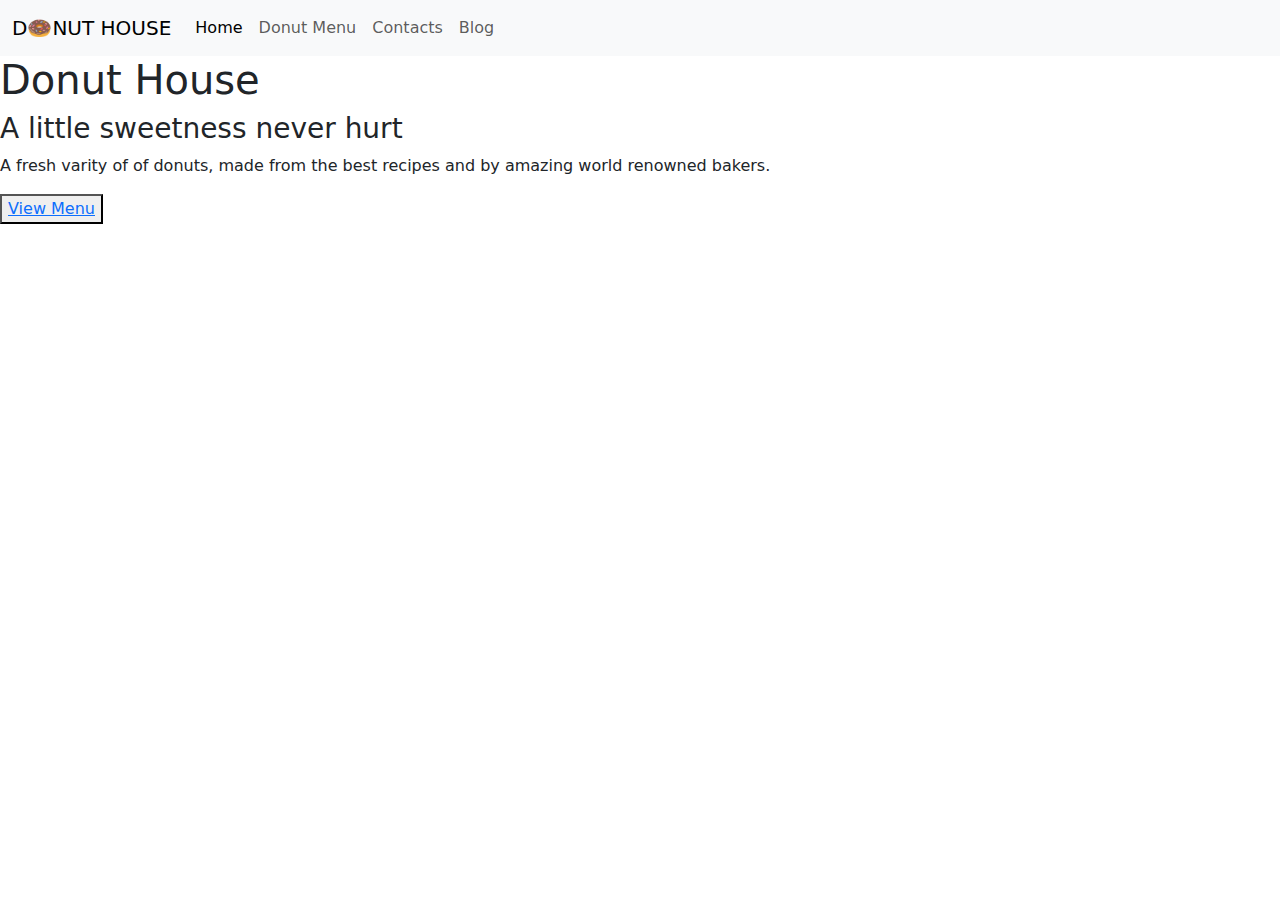
==== index.html @ 0ea3c22b "Initial commit" ====
<!DOCTYPE html>
<html lang="en">
  <head>
    <meta charset="UTF-8" />
    <meta name="viewport" content="width=device-width, initial-scale=1.0" />
    <link
      href="https://cdn.jsdelivr.net/npm/bootstrap@5.3.3/dist/css/bootstrap.min.css"
      rel="stylesheet"
      integrity="sha384-QWTKZyjpPEjISv5WaRU9OFeRpok6YctnYmDr5pNlyT2bRjXh0JMhjY6hW+ALEwIH"
      crossorigin="anonymous"
    />
    <script
      src="https://cdn.jsdelivr.net/npm/bootstrap@5.3.3/dist/js/bootstrap.bundle.min.js"
      integrity="sha384-YvpcrYf0tY3lHB60NNkmXc5s9fDVZLESaAA55NDzOxhy9GkcIdslK1eN7N6jIeHz"
      crossorigin="anonymous"
    ></script>
    <title>Document</title>
  </head>
  <body>
    <nav class="navbar navbar-expand-lg bg-body-tertiary">
      <div class="container-fluid">
        <a class="navbar-brand" href="#">D🍩NUT HOUSE</a>
        <button
          class="navbar-toggler"
          type="button"
          data-bs-toggle="collapse"
          data-bs-target="#navbarNavAltMarkup"
          aria-controls="navbarNavAltMarkup"
          aria-expanded="false"
          aria-label="Toggle navigation"
        >
          <span class="navbar-toggler-icon"></span>
        </button>
        <div class="collapse navbar-collapse" id="navbarNavAltMarkup">
          <div class="navbar-nav">
            <a class="nav-link active" aria-current="page" href="#">Home</a>
            <a class="nav-link" href="#"> Donut Menu</a>
            <a class="nav-link" href="#">Contacts</a>
            <a class="nav-link" href="#">Blog</a>
          </div>
        </div>
      </div>
    </nav>

    <h1>Donut House</h1>
    <h3>A little sweetness never hurt</h3>
    <p>
      A fresh varity of of donuts, made from the best recipes and by amazing
      world renowned bakers.
    </p>

    <button>
      <a href="">View Menu</a>
    </button>
  </body>
</html>
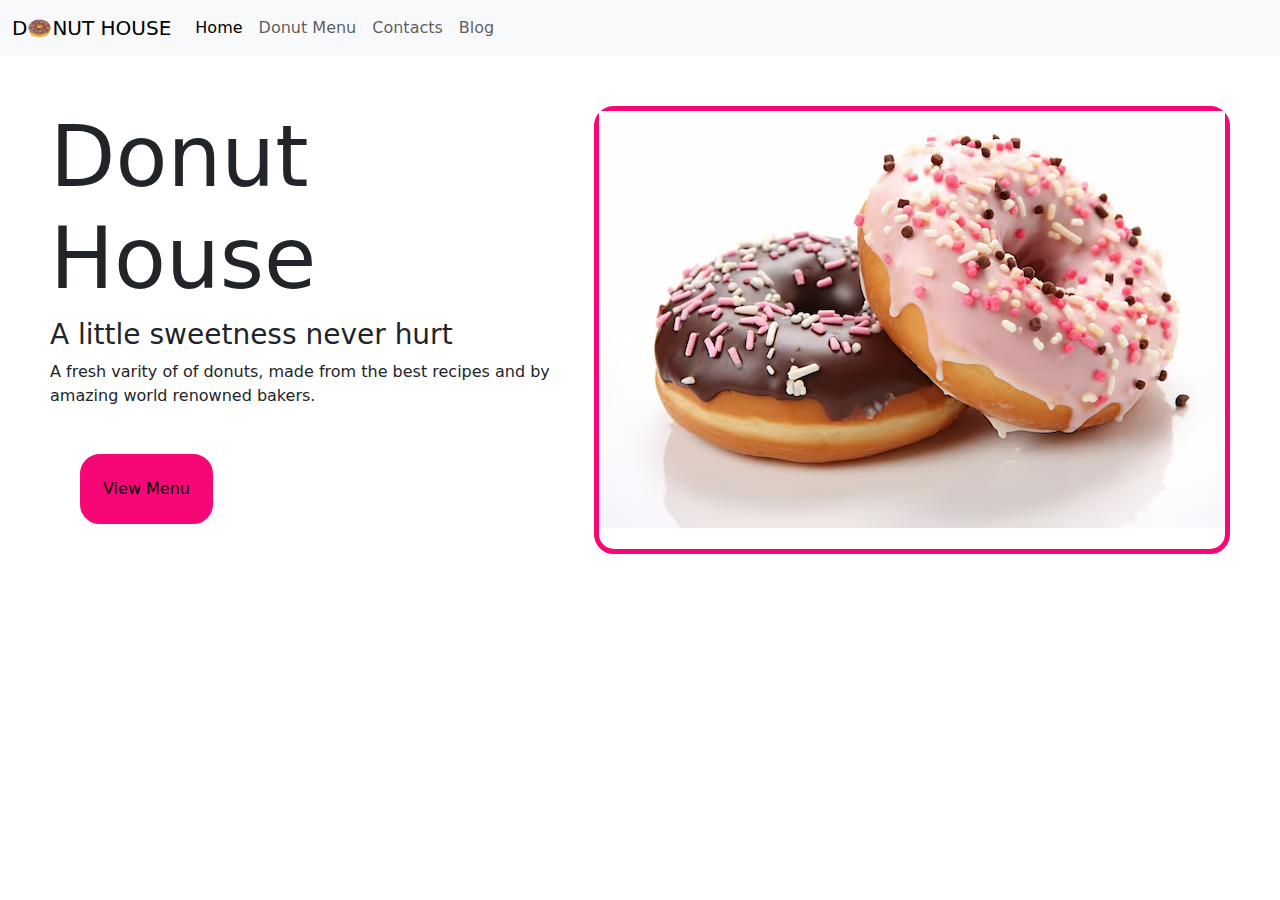
==== commit 8800da4f: "Initial CSS styling" ====
--- a/index.html
+++ b/index.html
@@ -14,6 +14,7 @@
       integrity="sha384-YvpcrYf0tY3lHB60NNkmXc5s9fDVZLESaAA55NDzOxhy9GkcIdslK1eN7N6jIeHz"
       crossorigin="anonymous"
     ></script>
+    <link rel="stylesheet" href="src/images/style.css" />
     <title>Document</title>
   </head>
   <body>
@@ -34,23 +35,30 @@
         <div class="collapse navbar-collapse" id="navbarNavAltMarkup">
           <div class="navbar-nav">
             <a class="nav-link active" aria-current="page" href="#">Home</a>
-            <a class="nav-link" href="#"> Donut Menu</a>
-            <a class="nav-link" href="#">Contacts</a>
-            <a class="nav-link" href="#">Blog</a>
+            <a class="nav-link" href="menu.html"> Donut Menu</a>
+            <a class="nav-link" href="contact.html">Contacts</a>
+            <a class="nav-link" href="blog.html">Blog</a>
           </div>
         </div>
       </div>
     </nav>
 
-    <h1>Donut House</h1>
-    <h3>A little sweetness never hurt</h3>
-    <p>
-      A fresh varity of of donuts, made from the best recipes and by amazing
-      world renowned bakers.
-    </p>
+    <div class="main-page">
+      <div class="home-front">
+        <h1>Donut House</h1>
+        <h3>A little sweetness never hurt</h3>
+        <p>
+          A fresh varity of of donuts, made from the best recipes and by amazing
+          world renowned bakers.
+        </p>
+        <button class="menu-button">
+          <a href="menu.html">View Menu</a>
+        </button>
+      </div>
 
-    <button>
-      <a href="">View Menu</a>
-    </button>
+      <div class="home-image">
+        <img src="src/images/donut3.avif" alt="" />
+      </div>
+    </div>
   </body>
 </html>
--- a/src/images/style.css
+++ b/src/images/style.css
@@ -0,0 +1,46 @@
+h1 {
+  font-size: 85px;
+}
+a {
+  text-decoration: none;
+  color: black;
+}
+
+.main-page {
+  display: flex;
+  justify-content: space-between;
+  margin: 50px;
+}
+.menu-button {
+  margin: 30px;
+  padding: 20px;
+  border: 3px solid #f70776;
+  border-radius: 20px;
+  background-color: #f70776;
+}
+.menu-button:hover {
+  background-color: white;
+  color: #f70776;
+  transition: 200ms ease-in-out;
+  cursor: pointer;
+}
+.home-image {
+  border-radius: 20px;
+  border: 5px solid #f70776;
+}
+.menu-image {
+  border-radius: 5px;
+  width: 200px;
+  margin: 30px;
+  transition: transform 0.3s ease-in-out;
+}
+.menu-image:hover {
+  transform: scale(1.2);
+}
+.order-button {
+  margin: 10px;
+  padding: 10px;
+  border: 3px solid #f70776;
+  border-radius: 8px;
+  background-color: #f70776;
+}
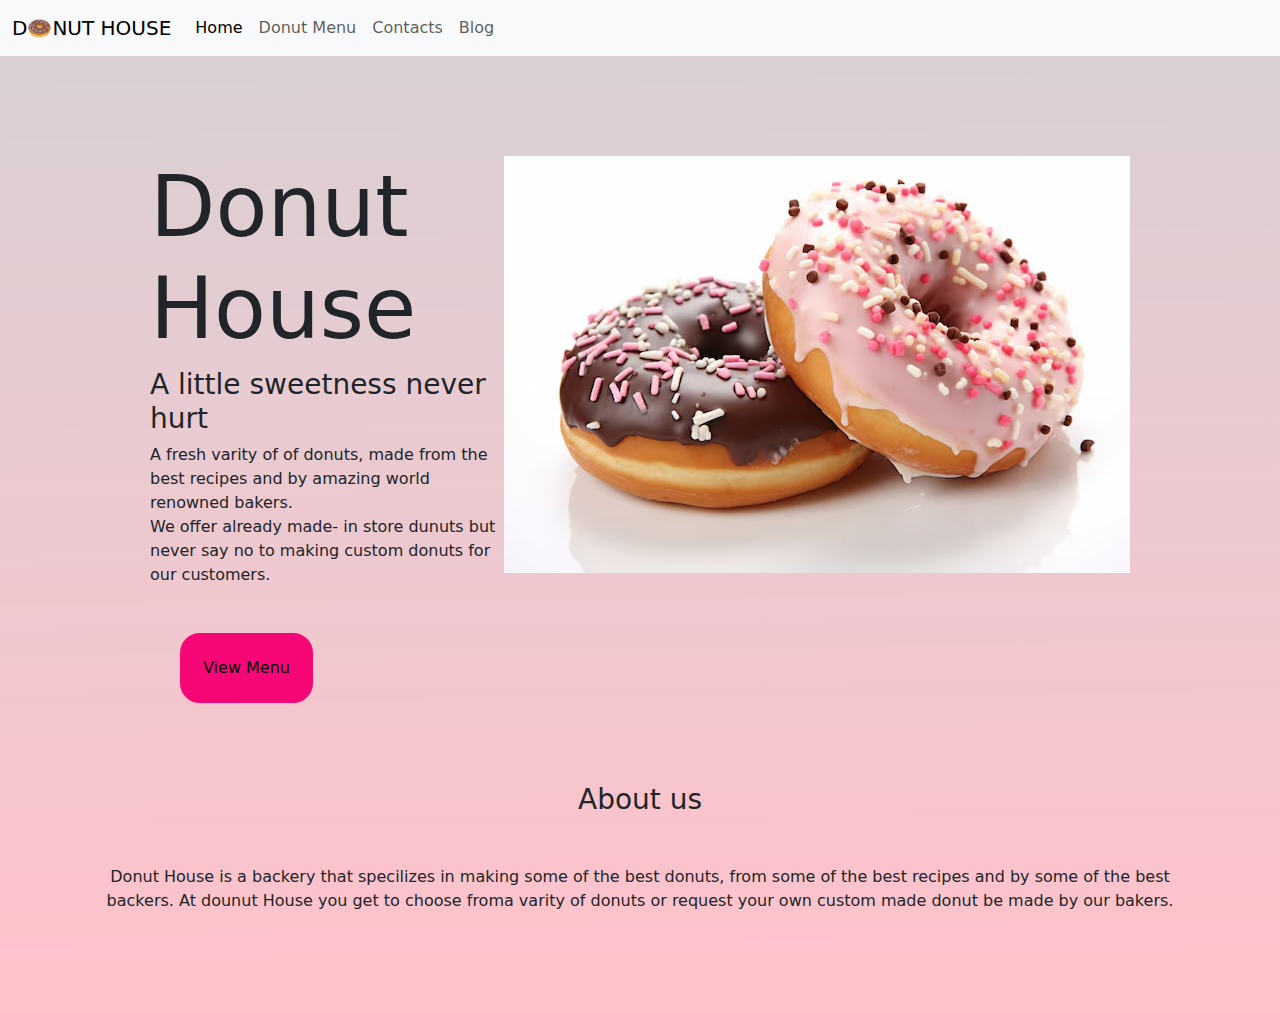
==== commit 48d6b7d5: "updated html structure and css styling" ====
--- a/index.html
+++ b/index.html
@@ -18,47 +18,62 @@
     <title>Document</title>
   </head>
   <body>
-    <nav class="navbar navbar-expand-lg bg-body-tertiary">
-      <div class="container-fluid">
-        <a class="navbar-brand" href="#">D🍩NUT HOUSE</a>
-        <button
-          class="navbar-toggler"
-          type="button"
-          data-bs-toggle="collapse"
-          data-bs-target="#navbarNavAltMarkup"
-          aria-controls="navbarNavAltMarkup"
-          aria-expanded="false"
-          aria-label="Toggle navigation"
-        >
-          <span class="navbar-toggler-icon"></span>
-        </button>
-        <div class="collapse navbar-collapse" id="navbarNavAltMarkup">
-          <div class="navbar-nav">
-            <a class="nav-link active" aria-current="page" href="#">Home</a>
-            <a class="nav-link" href="menu.html"> Donut Menu</a>
-            <a class="nav-link" href="contact.html">Contacts</a>
-            <a class="nav-link" href="blog.html">Blog</a>
+    <header>
+      <nav class="navbar navbar-expand-lg bg-body-tertiary">
+        <div class="container-fluid">
+          <a class="navbar-brand" href="#">D🍩NUT HOUSE</a>
+          <button
+            class="navbar-toggler"
+            type="button"
+            data-bs-toggle="collapse"
+            data-bs-target="#navbarNavAltMarkup"
+            aria-controls="navbarNavAltMarkup"
+            aria-expanded="false"
+            aria-label="Toggle navigation"
+          >
+            <span class="navbar-toggler-icon"></span>
+          </button>
+          <div class="collapse navbar-collapse" id="navbarNavAltMarkup">
+            <div class="navbar-nav">
+              <a class="nav-link active" aria-current="page" href="#">Home</a>
+              <a class="nav-link" href="menu.html"> Donut Menu</a>
+              <a class="nav-link" href="contact.html">Contacts</a>
+              <a class="nav-link" href="blog.html">Blog</a>
+            </div>
           </div>
         </div>
-      </div>
-    </nav>
+      </nav>
+    </header>
 
-    <div class="main-page">
-      <div class="home-front">
-        <h1>Donut House</h1>
-        <h3>A little sweetness never hurt</h3>
-        <p>
-          A fresh varity of of donuts, made from the best recipes and by amazing
-          world renowned bakers.
-        </p>
-        <button class="menu-button">
-          <a href="menu.html">View Menu</a>
-        </button>
+    <main>
+      <div class="main-page">
+        <div class="home-front">
+          <h1>Donut House</h1>
+          <h3>A little sweetness never hurt</h3>
+          <p>
+            A fresh varity of of donuts, made from the best recipes and by
+            amazing world renowned bakers. <br />
+            We offer already made- in store dunuts but never say no to making
+            custom donuts for our customers.
+          </p>
+          <button class="menu-button">
+            <a href="menu.html">View Menu</a>
+          </button>
+        </div>
+
+        <div class="home-image">
+          <img src="src/images/donut3.avif" alt="" />
+        </div>
       </div>
 
-      <div class="home-image">
-        <img src="src/images/donut3.avif" alt="" />
-      </div>
-    </div>
+      <h3 class="text-center mt-5">About us</h3>
+
+      <p class="text-center mt-5">
+        Donut House is a backery that specilizes in making some of the best
+        donuts, from some of the best recipes and by some of the best backers.
+        At dounut House you get to choose froma varity of donuts or request your
+        own custom made donut be made by our bakers.
+      </p>
+    </main>
   </body>
 </html>
--- a/src/images/style.css
+++ b/src/images/style.css
@@ -1,3 +1,13 @@
+body {
+  background: linear-gradient(
+    179.4deg,
+    rgb(216, 209, 212) 2.2%,
+    rgb(255, 194, 203) 96.2%
+  );
+}
+main {
+  margin: 100px;
+}
 h1 {
   font-size: 85px;
 }
@@ -5,10 +15,9 @@
   text-decoration: none;
   color: black;
 }
-
 .main-page {
   display: flex;
-  justify-content: space-between;
+  justify-content: space-evenly;
   margin: 50px;
 }
 .menu-button {
@@ -25,11 +34,11 @@
   cursor: pointer;
 }
 .home-image {
-  border-radius: 20px;
-  border: 5px solid #f70776;
+  border-radius: 100px;
 }
 .menu-image {
   border-radius: 5px;
+  border: 1px solid #f70776;
   width: 200px;
   margin: 30px;
   transition: transform 0.3s ease-in-out;
@@ -44,3 +53,16 @@
   border-radius: 8px;
   background-color: #f70776;
 }
+.review-board {
+  text-align: center;
+  height: 200px;
+  width: 300px;
+  padding: 25px;
+  margin-left: 500px;
+  backdrop-filter: blur(10px);
+  background-color: rgba(225, 225, 225, 0.7);
+  border-radius: 10px;
+}
+.contact-info {
+  border: 1px solid #f70776;
+}
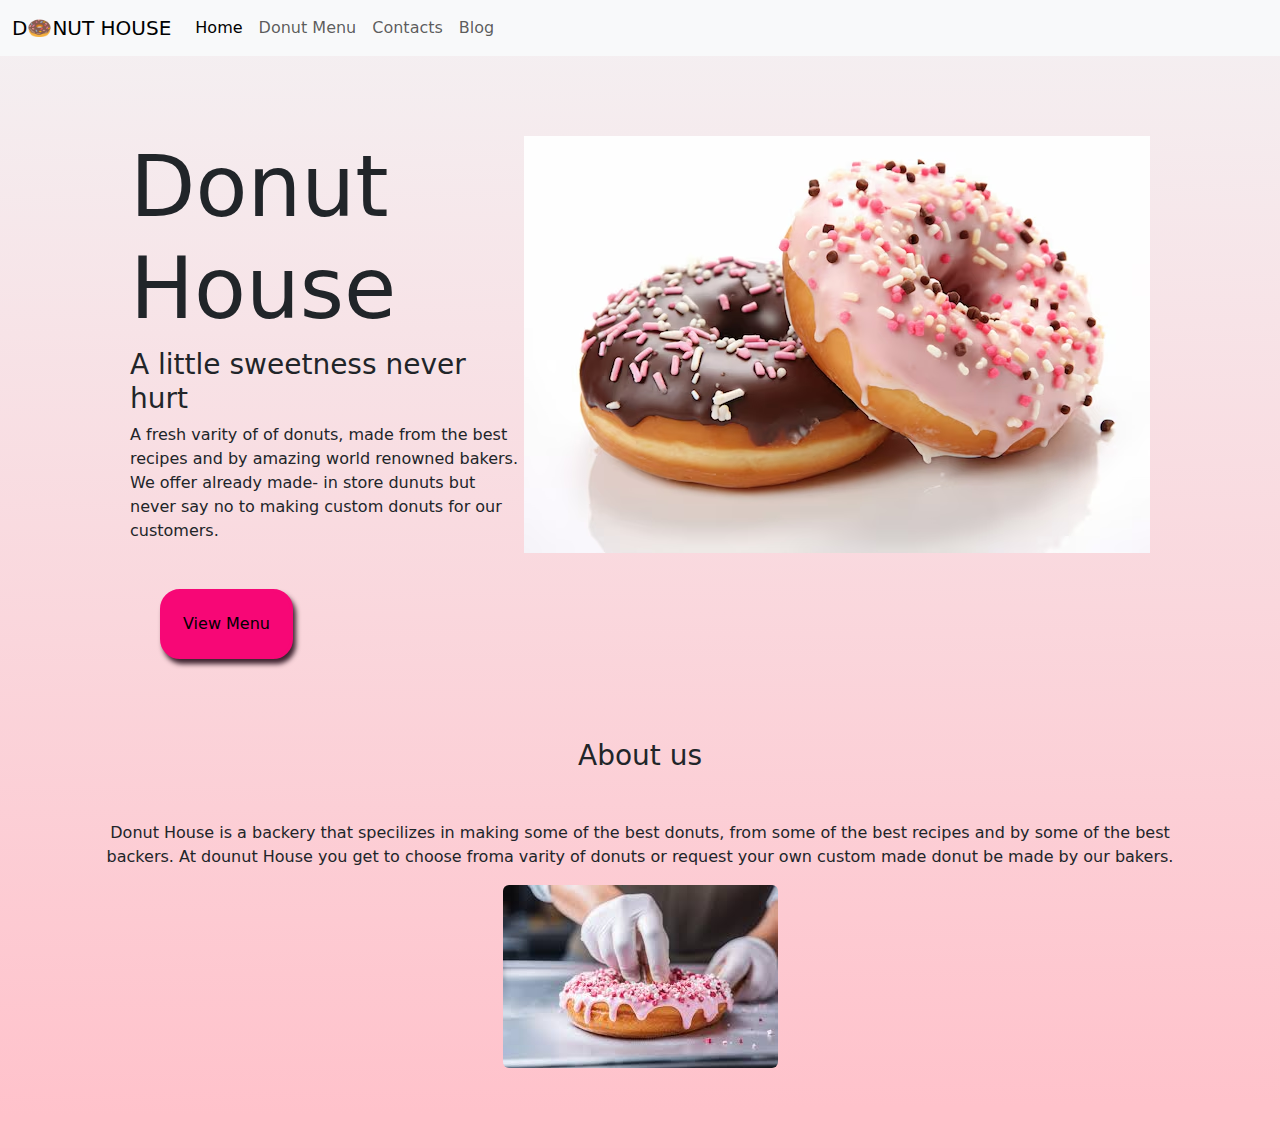
==== commit 19a742f1: "updated css" ====
--- a/index.html
+++ b/index.html
@@ -62,18 +62,26 @@
         </div>
 
         <div class="home-image">
-          <img src="src/images/donut3.avif" alt="" />
+          <img src="src/images/donut3.avif" alt="" class="img-fliud" />
         </div>
       </div>
 
-      <h3 class="text-center mt-5">About us</h3>
-
-      <p class="text-center mt-5">
-        Donut House is a backery that specilizes in making some of the best
-        donuts, from some of the best recipes and by some of the best backers.
-        At dounut House you get to choose froma varity of donuts or request your
-        own custom made donut be made by our bakers.
-      </p>
+      <section class="section">
+        <h3 class="text-center mt-5">About us</h3>
+        <div class="about-us">
+          <p class="text-center mt-5">
+            Donut House is a backery that specilizes in making some of the best
+            donuts, from some of the best recipes and by some of the best
+            backers. At dounut House you get to choose froma varity of donuts or
+            request your own custom made donut be made by our bakers.
+          </p>
+          <img
+            src="src/images/donut7.jpg"
+            alt=""
+            class="img-fluid rounded mx-auto d-block"
+          />
+        </div>
+      </section>
     </main>
   </body>
 </html>
--- a/src/images/style.css
+++ b/src/images/style.css
@@ -1,12 +1,16 @@
+:root {
+  --primary-color: #f70776;
+  --box-shadow: 3px 5px 5px #3f2430;
+}
 body {
   background: linear-gradient(
     179.4deg,
-    rgb(216, 209, 212) 2.2%,
+    rgb(244, 240, 242) 2.2%,
     rgb(255, 194, 203) 96.2%
   );
 }
 main {
-  margin: 100px;
+  margin: 80px;
 }
 h1 {
   font-size: 85px;
@@ -23,13 +27,14 @@
 .menu-button {
   margin: 30px;
   padding: 20px;
-  border: 3px solid #f70776;
+  border: 3px solid var(--primary-color);
   border-radius: 20px;
-  background-color: #f70776;
+  background-color: var(--primary-color);
+  box-shadow: var(--box-shadow);
 }
 .menu-button:hover {
   background-color: white;
-  color: #f70776;
+  color: var(--primary-color);
   transition: 200ms ease-in-out;
   cursor: pointer;
 }
@@ -38,7 +43,7 @@
 }
 .menu-image {
   border-radius: 5px;
-  border: 1px solid #f70776;
+  border: 1px solid var(--primary-color);
   width: 200px;
   margin: 30px;
   transition: transform 0.3s ease-in-out;
@@ -49,9 +54,15 @@
 .order-button {
   margin: 10px;
   padding: 10px;
-  border: 3px solid #f70776;
+  border: 3px solid var(--primary-color);
   border-radius: 8px;
-  background-color: #f70776;
+  background-color: var(--primary-color);
+  transition: transform 0.3s ease-in-out;
+  box-shadow: var(--box-shadow);
+}
+.order-button:hover {
+  background-color: white;
+  transform: scale(1.2);
 }
 .review-board {
   text-align: center;
@@ -64,5 +75,5 @@
   border-radius: 10px;
 }
 .contact-info {
-  border: 1px solid #f70776;
+  border: 1px solid var(--primary-color);
 }
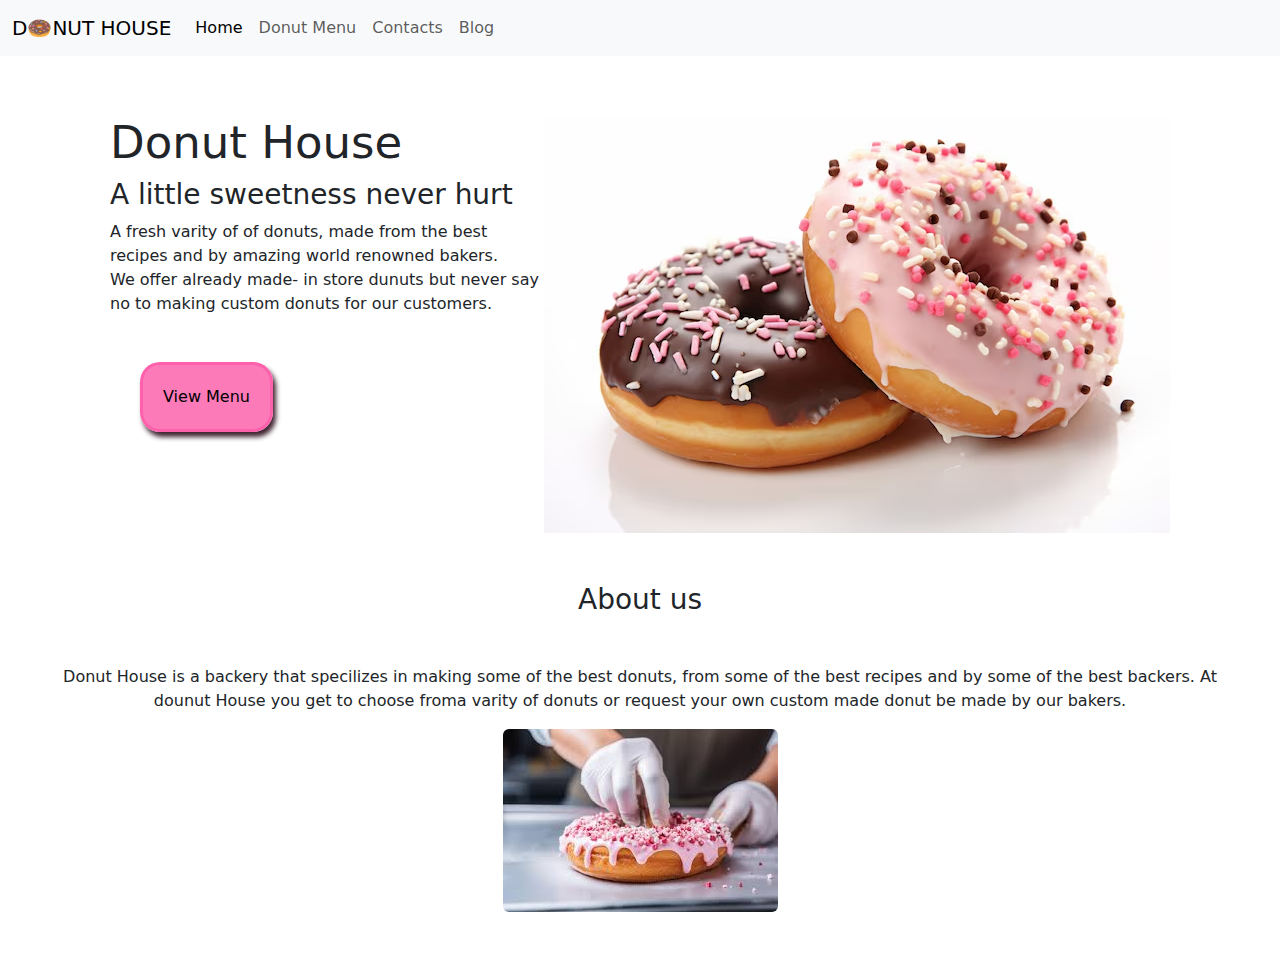
==== commit f65fbb9b: "updated html files" ====
--- a/index.html
+++ b/index.html
@@ -61,12 +61,12 @@
           </button>
         </div>
 
-        <div class="home-image">
+        <div class="home-image d-none d-lg-block">
           <img src="src/images/donut3.avif" alt="" class="img-fliud" />
         </div>
       </div>
 
-      <section class="section">
+      <section class="section d-none d-sm-block">
         <h3 class="text-center mt-5">About us</h3>
         <div class="about-us">
           <p class="text-center mt-5">
--- a/src/images/style.css
+++ b/src/images/style.css
@@ -1,13 +1,10 @@
 :root {
-  --primary-color: #f70776;
+  --primary-color: #fd5ba7cf;
   --box-shadow: 3px 5px 5px #3f2430;
 }
 body {
-  background: linear-gradient(
-    179.4deg,
-    rgb(244, 240, 242) 2.2%,
-    rgb(255, 194, 203) 96.2%
-  );
+  max-width: auto;
+  margin: auto;
 }
 main {
   margin: 80px;
@@ -66,10 +63,10 @@
 }
 .review-board {
   text-align: center;
-  height: 200px;
-  width: 300px;
+  height: 300px;
+  width: 600px;
   padding: 25px;
-  margin-left: 500px;
+  margin-left: 350px;
   backdrop-filter: blur(10px);
   background-color: rgba(225, 225, 225, 0.7);
   border-radius: 10px;
@@ -77,3 +74,25 @@
 .contact-info {
   border: 1px solid var(--primary-color);
 }
+.details {
+  width: 300px;
+  margin-top: 15px;
+  font-size: 18px;
+}
+.review-button {
+  background-color: var(--primary-color);
+  font-size: 24px;
+  border-radius: 8px;
+  border: 3px solid var(--primary-color);
+}
+@media (min-width: 400px) {
+  h1 {
+    font-size: 45px;
+  }
+  main {
+    margin: 60px;
+  }
+  .review-board {
+    display: flex;
+  }
+}
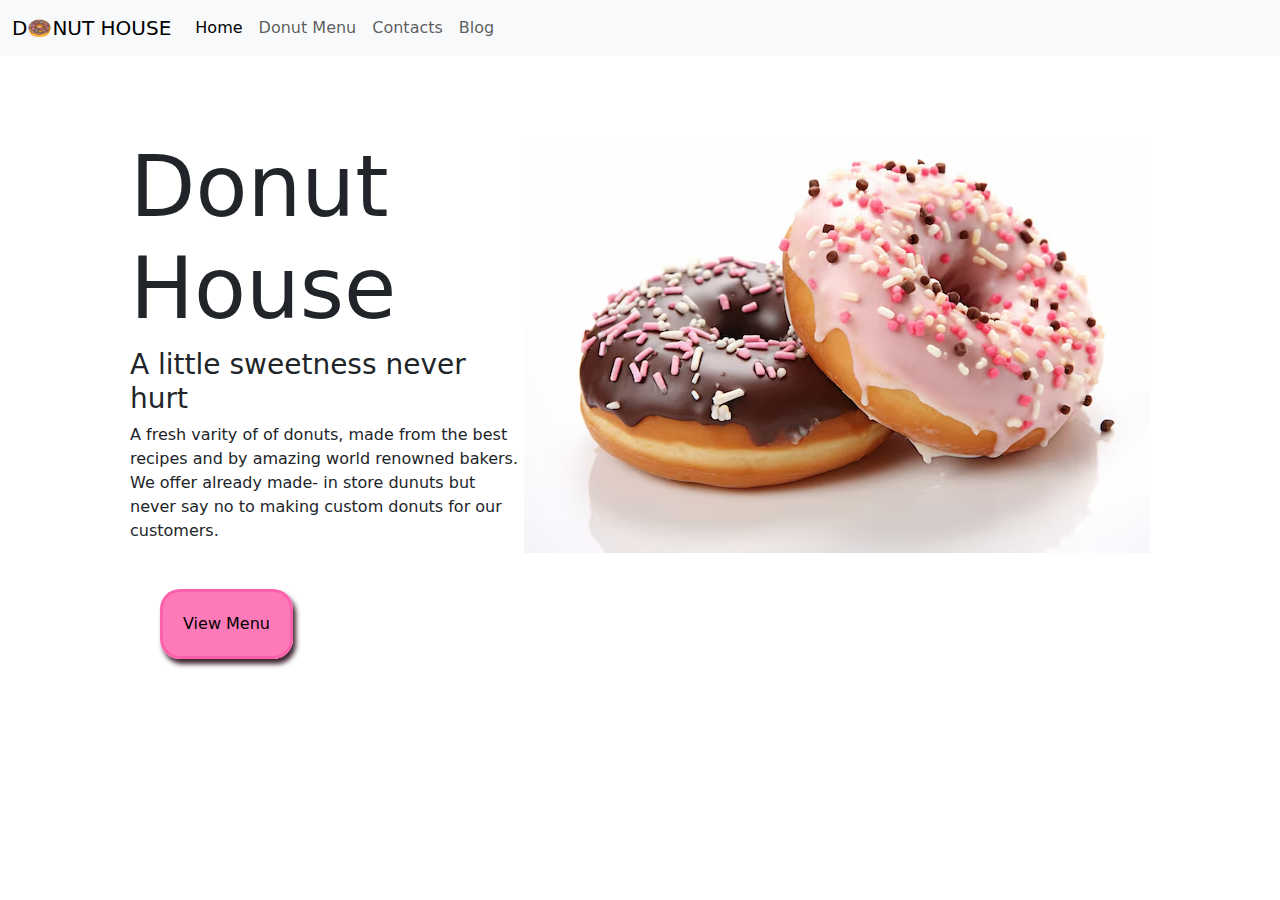
==== commit c32c6758: "SEO optimization in html structure" ====
--- a/index.html
+++ b/index.html
@@ -3,6 +3,10 @@
   <head>
     <meta charset="UTF-8" />
     <meta name="viewport" content="width=device-width, initial-scale=1.0" />
+    <meta
+      name="description"
+      content="The Donut House company website home page."
+    />
     <link
       href="https://cdn.jsdelivr.net/npm/bootstrap@5.3.3/dist/css/bootstrap.min.css"
       rel="stylesheet"
@@ -15,7 +19,7 @@
       crossorigin="anonymous"
     ></script>
     <link rel="stylesheet" href="src/images/style.css" />
-    <title>Document</title>
+    <title>Donut House homepage</title>
   </head>
   <body>
     <header>
@@ -62,11 +66,15 @@
         </div>
 
         <div class="home-image d-none d-lg-block">
-          <img src="src/images/donut3.avif" alt="" class="img-fliud" />
+          <img
+            src="src/images/donut3.avif"
+            alt="donutd with chocolate and strawberry glazed  "
+            class="img-fliud"
+          />
         </div>
       </div>
 
-      <section class="section d-none d-sm-block">
+      <section class="section d-lg-none d-sm-block">
         <h3 class="text-center mt-5">About us</h3>
         <div class="about-us">
           <p class="text-center mt-5">
@@ -77,7 +85,7 @@
           </p>
           <img
             src="src/images/donut7.jpg"
-            alt=""
+            alt=" strawberry glzed donut prepped"
             class="img-fluid rounded mx-auto d-block"
           />
         </div>
--- a/src/images/style.css
+++ b/src/images/style.css
@@ -85,14 +85,11 @@
   border-radius: 8px;
   border: 3px solid var(--primary-color);
 }
-@media (min-width: 400px) {
+@media (max-width: 900px) {
   h1 {
     font-size: 45px;
   }
   main {
     margin: 60px;
   }
-  .review-board {
-    display: flex;
-  }
 }
